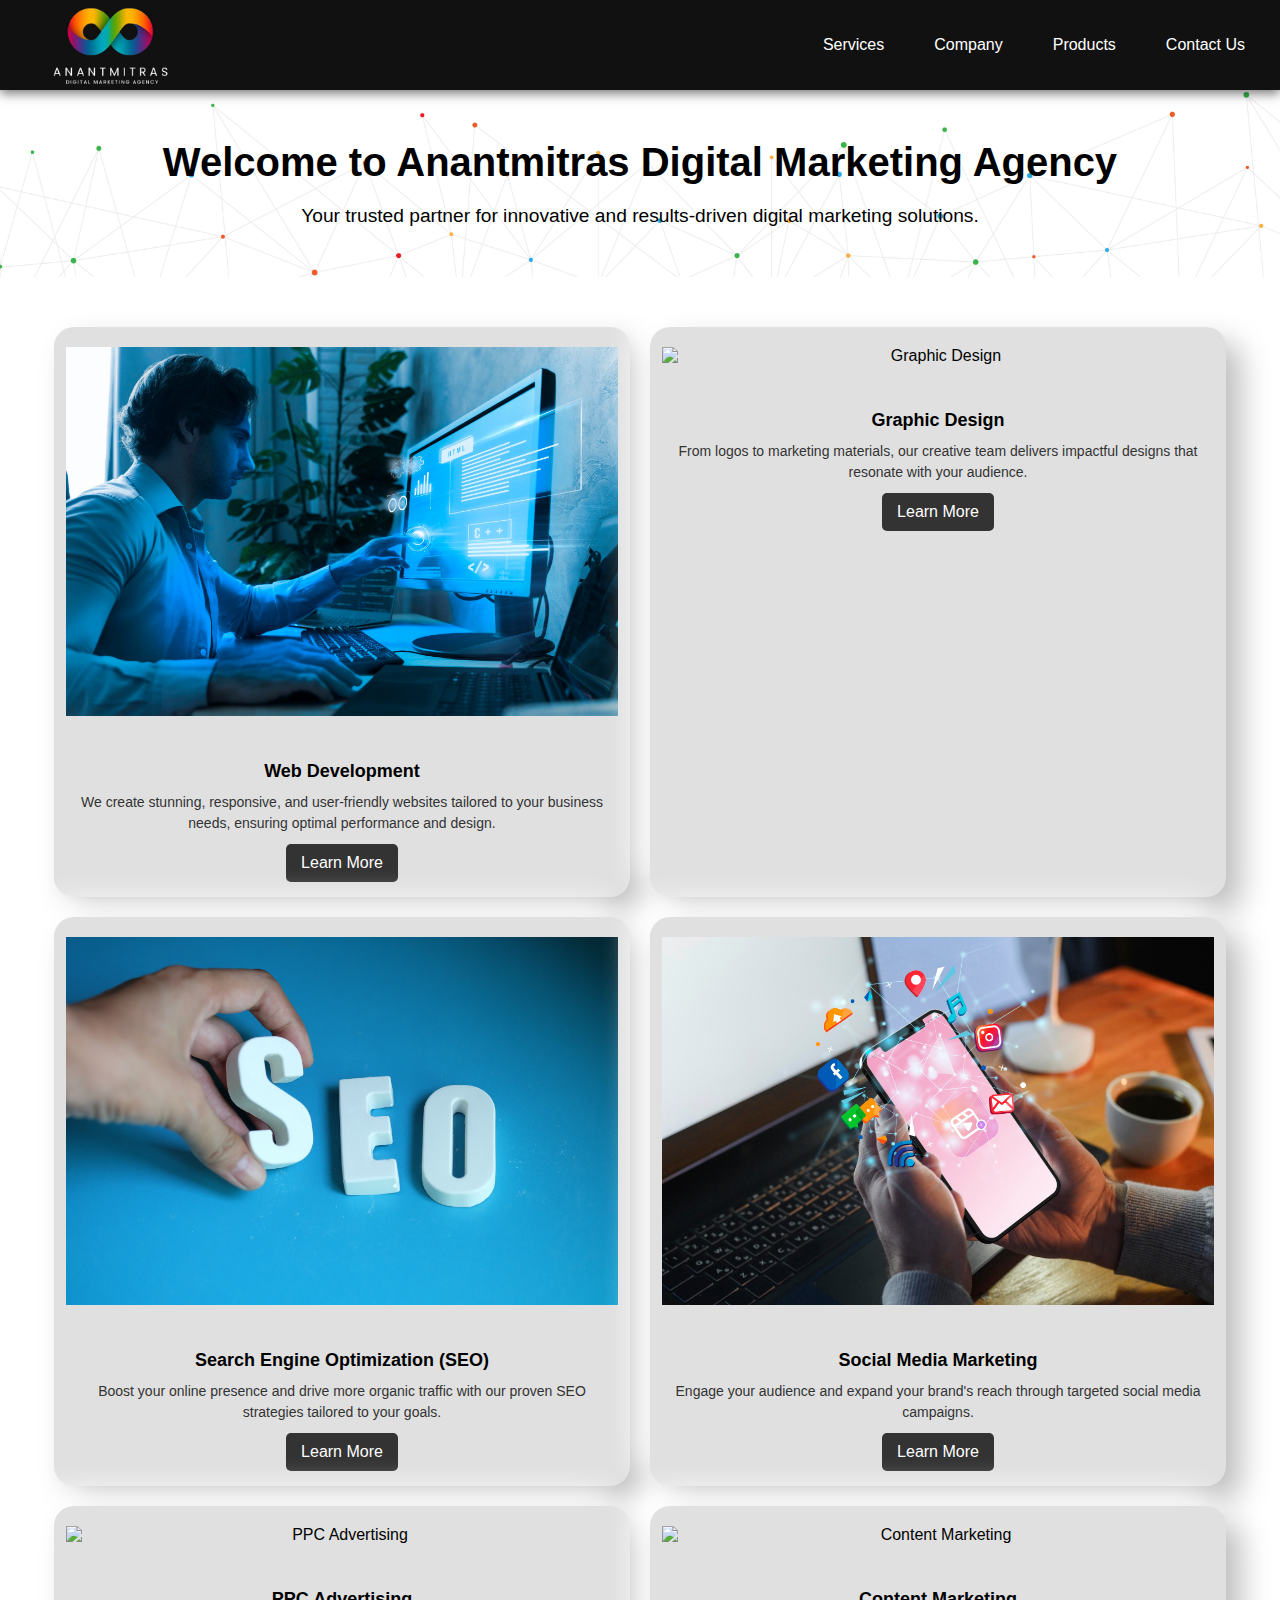
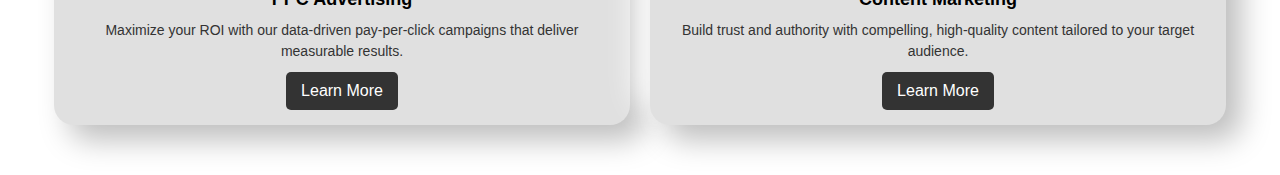
==== index.html @ e826c3bb "Add files via upload" ====
<!DOCTYPE html>
<html lang="en">
<head>
    <meta charset="UTF-8">
    <meta name="viewport" content="width=device-width, initial-scale=1.0">
    <title>Responsive Header with Submenu</title>
    <link rel="stylesheet" href="styles.css">
    <link rel="icon" href="images/logo.png" sizes="64x64" type="image/png">

</head>
<body>
    <header>
        <div class="logo">
            <a href="index.html"><img src="images/logo.png" alt="Company Logo"></a>
        </div>
        <nav class="desktop-nav">
            <ul class="desktop-menu">
                <li class="menu-item">
                    <a href="#">Services</a>
                    <ul class="submenu">
                        <li><a href="#">Websites</a></li>
                        <li><a href="#">Graphic Design</a></li>
                        <li><a href="#">SEO</a></li>
                        <li><a href="#">Social Media</a></li>
                    </ul>
                </li>
                <li class="menu-item">
                    <a href="#">Company</a>
                    <ul class="submenu">
                        <li><a href="about.html">Who we are</a></li>
                        <li><a href="#">What we do</a></li>
                    </ul>
                </li>
                <li class="menu-item">
                    <a href="#">Products</a>
                    <ul class="submenu">
                        <li><a href="#">Domain Registration</a></li>
                        <li><a href="#">Web Hosting</a></li>
                        <li><a href="#">Web Development</a></li>
                    </ul>
                </li>
                <li><a href="#">Contact Us</a></li>
            </ul>
        </nav>
        <div class="menu-toggle" id="mobile-menu">
            <div class="hamburger"></div>
        </div>
    </header>

    <!-- Mobile Menu -->
    <div id="mobile-nav" class="mobile-nav">
        <ul class="mobile-menu">
            <li><a href="#" class="menu-item" data-submenu="services-submenu">Services</a></li>
            <li><a href="#" class="menu-item" data-submenu="company-submenu">Company</a></li>
            <li><a href="#" class="menu-item" data-submenu="products-submenu">Products</a></li>
            <li><a href="#">Contact Us</a></li>
        </ul>
        <button class="close-btn" id="close-menu">Close</button>

        <!-- Submenus for Mobile -->
        <div id="services-submenu" class="submenu-mobile">
            <ul>
                <li><a href="#">Websites</a></li>
                <li><a href="#">Graphic Design</a></li>
                <li><a href="#">SEO</a></li>
                <li><a href="#">Social Media</a></li>
            </ul>
            <button class="back-btn">Back</button>
        </div>

        <div id="company-submenu" class="submenu-mobile">
            <ul>
                <li><a href="#">Who we are</a></li>
                <li><a href="#">What we do</a></li>
            </ul>
            <button class="back-btn">Back</button>
        </div>

        <div id="products-submenu" class="submenu-mobile">
            <ul>
                <li><a href="#">Domain Registration</a></li>
                <li><a href="#">Web Hosting</a></li>
                <li><a href="#">Web Development</a></li>
            </ul>
            <button class="back-btn">Back</button>
        </div>
    </div>

    <div class="hero-section">
        <h1>Welcome to Anantmitras Digital Marketing Agency</h1>
        <p>Your trusted partner for innovative and results-driven digital marketing solutions.</p>
    </div>

    <section id="services" class="card-container">
        <div class="card">
            <img src="images/website.jpg" alt="Websites">
            <div class="card-content">
                <h3>Web Development</h3>
                <p>We create stunning, responsive, and user-friendly websites tailored to your business needs, ensuring optimal performance and design.</p>
                <a href="#">Learn More</a>
            </div>
        </div>

        <div class="card">
            <img src="images/graphic.jpg" alt="Graphic Design">
            <div class="card-content">
                <h3>Graphic Design</h3>
                <p>From logos to marketing materials, our creative team delivers impactful designs that resonate with your audience.</p>
                <a href="#">Learn More</a>
            </div>
        </div>

        <div class="card">
            <img src="images/seo.jpg" alt="SEO">
            <div class="card-content">
                <h3>Search Engine Optimization (SEO)</h3>
                <p>Boost your online presence and drive more organic traffic with our proven SEO strategies tailored to your goals.</p>
                <a href="#">Learn More</a>
            </div>
        </div>

        <div class="card">
            <img src="images/social.jpg" alt="Social Media">
            <div class="card-content">
                <h3>Social Media Marketing</h3>
                <p>Engage your audience and expand your brand's reach through targeted social media campaigns.</p>
                <a href="#">Learn More</a>
            </div>
        </div>

        <div class="card">
            <img src="images/ppc.jpg" alt="PPC Advertising">
            <div class="card-content">
                <h3>PPC Advertising</h3>
                <p>Maximize your ROI with our data-driven pay-per-click campaigns that deliver measurable results.</p>
                <a href="#">Learn More</a>
            </div>
        </div>

        <div class="card">
            <img src="images/content.jpg" alt="Content Marketing">
            <div class="card-content">
                <h3>Content Marketing</h3>
                <p>Build trust and authority with compelling, high-quality content tailored to your target audience.</p>
                <a href="#">Learn More</a>
            </div>
        </div>
    </section>
    

    <script src="script.js"></script>
</body>
</html>
---- styles.css ----
/* Common Styles */
* {
    margin: 0;
    padding: 0;
    box-sizing: border-box;
}

body {
    font-family: Arial, sans-serif;
    
}

header {
    display: flex;
    justify-content: space-between;
    align-items: center;
    background-color: #111; /* Dark similar to black */
    padding: 10px 20px;
    position: relative;
    box-shadow: 0 4px 10px rgba(0, 0, 0, 0.5); /* Black shadow */
    height: 90px;
    color: white; /* Ensures the text contrasts with the dark background */
}


.logo img {
    margin-top: 15px;
    height: 180px; /* Increase the logo height as needed */
    width: auto;
   
}

/* Desktop Navigation */
.desktop-nav {
    display: none;
    
}

.desktop-menu {
    display: flex;
    list-style: none;
    gap: 20px;
}

.desktop-menu > li {
    position: relative;
}

.desktop-menu a {
    color: white;
    text-decoration: none;
    padding: 10px 15px;
    display: block;
}

.desktop-menu .submenu {
    display: none;
    position: absolute;
    top: 100%;
    left: 0;
    background-color: #333;
    padding: 10px 0;
    list-style: none;
    min-width: 200px;
    z-index: 10;
}

.desktop-menu .submenu li {
    white-space: nowrap;
}

.desktop-menu .submenu a {
    padding: 10px 20px;
    display: block;
}

.desktop-menu .menu-item:hover > .submenu,
.desktop-menu .submenu:hover {
    display: block;
}

/* Mobile Menu Toggle */
.menu-toggle {
    display: none;
    cursor: pointer;
}

.menu-toggle .hamburger {
    width: 25px;
    height: 3px;
    background-color: white;
    position: relative;
}

.menu-toggle .hamburger::before,
.menu-toggle .hamburger::after {
    content: '';
    position: absolute;
    width: 25px;
    height: 3px;
    background-color: white;
    left: 0;
}

.menu-toggle .hamburger::before {
    top: -8px;
}

.menu-toggle .hamburger::after {
    bottom: -8px;
}

/* Mobile Navigation */
.mobile-nav {
    position: fixed;
    top: 0;
    right: -250px;  /* Hidden by default */
    width: 250px;
    height: 100%;
    background-color: #333;
    transition: right 0.3s ease;
    display: flex;
    flex-direction: column;
    align-items: center;
    z-index: 100;
}

.mobile-nav .mobile-menu {
    list-style: none;
    display: flex;
    flex-direction: column;
    gap: 20px;
    margin-top: 50px;
}

.mobile-nav .mobile-menu li a {
    color: white;
    text-decoration: none;
    font-size: 18px;
}

.mobile-nav .close-btn {
    margin-top: auto;
    margin-bottom: 20px;
    padding: 10px 20px;
    background-color: red;
    color: white;
    border: none;
    cursor: pointer;
    border-radius: 5px;
}

/* Submenus for Mobile */
.submenu-mobile {
    position: fixed;
    top: 0;
    left: -250px;  /* Hidden by default */
    width: 250px;
    height: 100%;
    background-color: #444;
    transition: left 0.3s ease;
    display: flex;
    flex-direction: column;
    align-items: center;
    z-index: 110;
}

.submenu-mobile ul {
    list-style: none;
    display: flex;
    flex-direction: column;
    gap: 20px;
    margin-top: 100px;
}

.submenu-mobile ul li a {
    color: white;
    text-decoration: none;
    font-size: 18px;
}

.submenu-mobile .back-btn {
    margin-top: auto;
    margin-bottom: 20px;
    padding: 10px 20px;
    background-color: red;
    color: white;
    border: none;
    cursor: pointer;
    border-radius: 5px;
}

/* Responsive Design */

/* Desktop Styles */
@media (min-width: 769px) {
    .desktop-nav {
        display: block;
    }

    .desktop-menu {
        display: flex;
    }

    .menu-toggle, .mobile-nav, .submenu-mobile {
        display: none;
    }
}

/* Mobile and Tablet Styles */
@media (max-width: 768px) {
    .menu-toggle {
        display: block;
    }

    .mobile-nav {
        display: flex;
    }

    /* Submenu Overlay is handled within mobile-nav */
    .submenu-mobile {
        display: flex;
    }
}






/* Container for background */
.container {
    position: relative;
    width: 100%;
    height: 100vh; /* Full viewport height */
    overflow: hidden;
}

/* Background image */
.background-image {
    z-index: -1;
    position: fixed;
    top: 0;
    left: 0;
    width: 100%;
    height: 100%;
    background-image: url('images/background.avif'); /* Replace with your image URL */
    background-size: cover;
    background-position: center;
    background-attachment: fixed;
    display: flex;
    justify-content: center;
    align-items: center;
    opacity: 0.9; /* Adjust opacity as needed */
    animation: zoomEffect 8s infinite alternate;
}

/* Zoom effect animation */
@keyframes zoomEffect {
    0% {
        transform: scale(1);
    }
    100% {
        transform: scale(1.2);
    }
}

/* Content inside the container */
.container-content {
    position: relative;
    z-index: 1; /* Ensure it appears above the background */
    color: #fff; /* Text color */
    text-align: center;
    padding: 20px;
}

/* Responsive design */
@media (max-width: 768px) {
    .container {
        height: 60vh; /* Adjust height for mobile/tablet */
    }
}

@media (max-width: 480px) {
    .container {
        height: 50vh; /* Further adjustment for smaller screens */
    }
}




/* ------------------------------------------------about------------------------------------------------------------------------ */


.about {
    max-width: 800px;
    padding: 20px;
    background-color: rgba(0, 0, 0, 0.7);
    border-radius: 15px;
    box-shadow: 0 4px 8px rgba(0, 0, 0, 0.3);
    overflow-y: auto;
    max-height: 80vh; /* To allow scrolling */
}

.about h2 {
    text-align: center;
    margin-bottom: 20px;
    color: #00bcd4;
    font-size: 2em;
}

.about p {
    margin-bottom: 15px;
    line-height: 1.8;
}




.card-container {
    display: flex;
    flex-wrap: wrap;
    gap: 20px;
    justify-content: center;
    margin: 50px 0;
}

.card {
    width: 45%; /* Adjust the width to fit two cards in one row */
    border-radius: 20px;
    background: #e0e0e0;
    box-shadow: 15px 15px 30px #bebebe, -15px -15px 30px #ffffff;
    overflow: hidden;
    transition: transform 0.3s ease, box-shadow 0.3s ease;
    text-align: center;
}

.card:hover {
    transform: translateY(-10px);
    box-shadow: 20px 20px 40px #bebebe, -20px -20px 40px #ffffff;
}

/* Adjust image size */
.card img {
    width: 96%; /* Makes the image smaller and fit within the card */
    height: auto; /* Keeps the aspect ratio */
    margin: 20px auto; /* Centers the image within the card */
    display: block; /* Ensures proper spacing around the image */
}

.card-content {
    padding: 15px;
}

.card-content h3 {
    font-size: 18px;
    margin: 10px 0;
    color: black;
}

.card-content p {
    font-size: 14px;
    color: #333;
    line-height: 1.5;
}

.card-content a {
    display: inline-block;
    margin-top: 10px;
    padding: 10px 15px;
    background: #333;
    color: #fff;
    text-decoration: none;
    border-radius: 5px;
    transition: background 0.3s ease;
}

.card-content a:hover {
    background: #555;
}

/* Responsive design for smaller screens */
@media (max-width: 768px) {
    .card {
        width: 100%; /* Stacks cards vertically on smaller screens */
    }
}


.hero-section {
    text-align: center;
    padding: 50px 20px;
    background: url('images/header.jpg') center calc(50% - 60px) / cover no-repeat;
    color: black;
}


.hero-section h1 {
    font-size: 2.5rem;
    margin-bottom: 20px;
}

.hero-section p {
    font-size: 1.2rem;
}
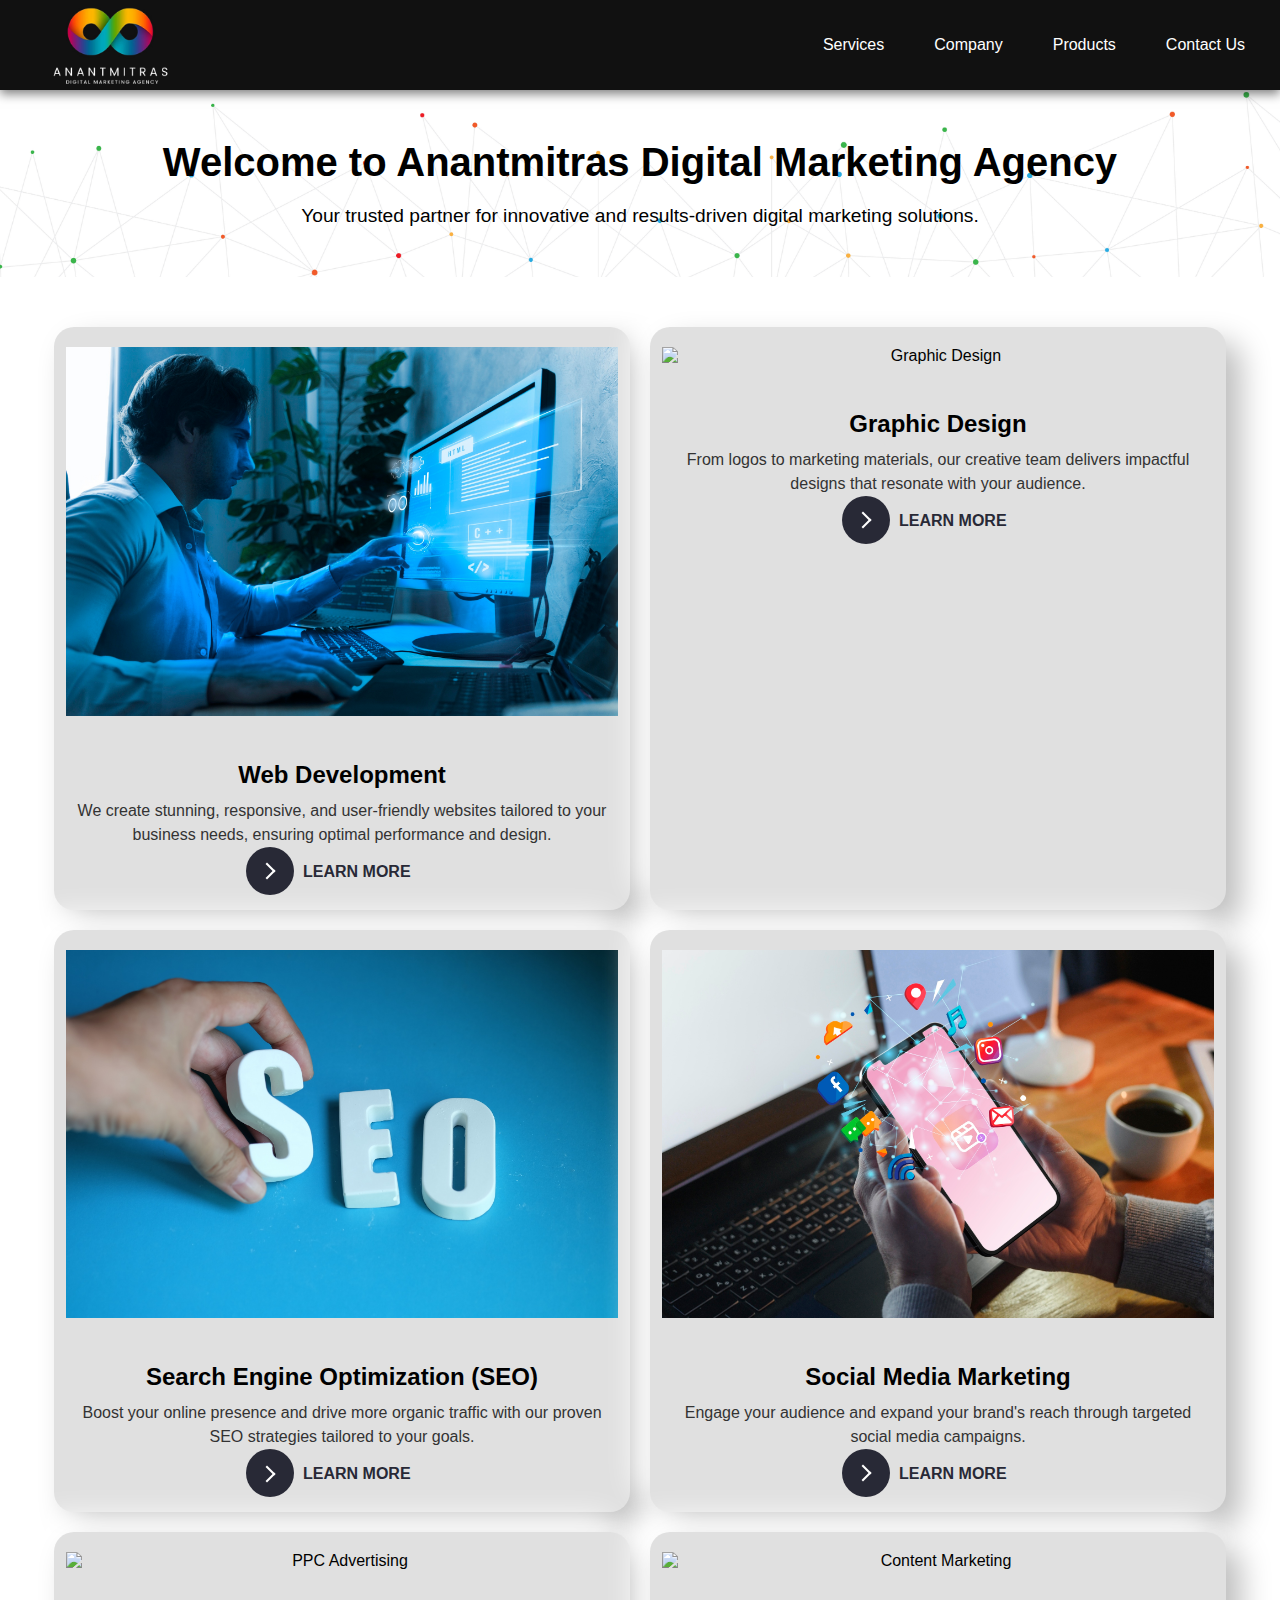
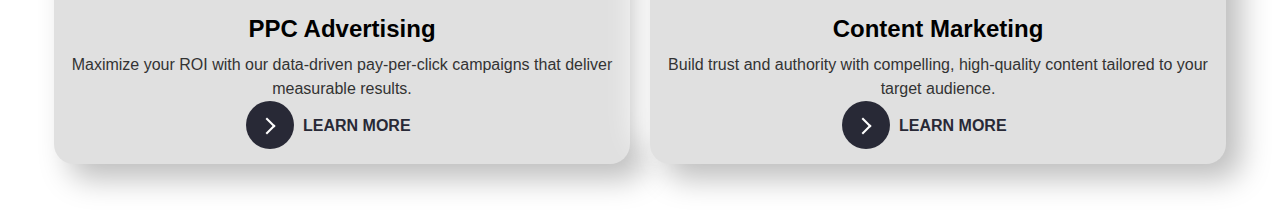
==== commit 200b832c: "Add files via upload" ====
--- a/index.html
+++ b/index.html
@@ -5,7 +5,7 @@
     <meta name="viewport" content="width=device-width, initial-scale=1.0">
     <title>Responsive Header with Submenu</title>
     <link rel="stylesheet" href="styles.css">
-    <link rel="icon" href="images/logo.png" sizes="64x64" type="image/png">
+    <link rel="icon" href="images/logo.png"  type="image/png">
 
 </head>
 <body>
@@ -70,7 +70,7 @@
 
         <div id="company-submenu" class="submenu-mobile">
             <ul>
-                <li><a href="#">Who we are</a></li>
+                <li><a href="about.html">Who we are</a></li>
                 <li><a href="#">What we do</a></li>
             </ul>
             <button class="back-btn">Back</button>
@@ -97,7 +97,12 @@
             <div class="card-content">
                 <h3>Web Development</h3>
                 <p>We create stunning, responsive, and user-friendly websites tailored to your business needs, ensuring optimal performance and design.</p>
-                <a href="#">Learn More</a>
+                <button class="learn-more">
+                    <span class="circle" aria-hidden="true">
+                    <span class="icon arrow"></span>
+                    </span>
+                    <a href="about.html"><span class="button-text">Learn More</span></a>
+                  </button>
             </div>
         </div>
 
@@ -106,8 +111,12 @@
             <div class="card-content">
                 <h3>Graphic Design</h3>
                 <p>From logos to marketing materials, our creative team delivers impactful designs that resonate with your audience.</p>
-                <a href="#">Learn More</a>
-            </div>
+                <button class="learn-more">
+                    <span class="circle" aria-hidden="true">
+                    <span class="icon arrow"></span>
+                    </span>
+                    <a href="about.html"><span class="button-text">Learn More</span></a>
+                  </button>            </div>
         </div>
 
         <div class="card">
@@ -115,8 +124,12 @@
             <div class="card-content">
                 <h3>Search Engine Optimization (SEO)</h3>
                 <p>Boost your online presence and drive more organic traffic with our proven SEO strategies tailored to your goals.</p>
-                <a href="#">Learn More</a>
-            </div>
+                <button class="learn-more">
+                    <span class="circle" aria-hidden="true">
+                    <span class="icon arrow"></span>
+                    </span>
+                    <a href="about.html"><span class="button-text">Learn More</span></a>
+                  </button>            </div>
         </div>
 
         <div class="card">
@@ -124,8 +137,12 @@
             <div class="card-content">
                 <h3>Social Media Marketing</h3>
                 <p>Engage your audience and expand your brand's reach through targeted social media campaigns.</p>
-                <a href="#">Learn More</a>
-            </div>
+                <button class="learn-more">
+                    <span class="circle" aria-hidden="true">
+                    <span class="icon arrow"></span>
+                    </span>
+                    <a href="about.html"><span class="button-text">Learn More</span></a>
+                  </button>            </div>
         </div>
 
         <div class="card">
@@ -133,8 +150,12 @@
             <div class="card-content">
                 <h3>PPC Advertising</h3>
                 <p>Maximize your ROI with our data-driven pay-per-click campaigns that deliver measurable results.</p>
-                <a href="#">Learn More</a>
-            </div>
+                <button class="learn-more">
+                    <span class="circle" aria-hidden="true">
+                    <span class="icon arrow"></span>
+                    </span>
+                    <a href="about.html"><span class="button-text">Learn More</span></a>
+                  </button>            </div>
         </div>
 
         <div class="card">
@@ -142,8 +163,12 @@
             <div class="card-content">
                 <h3>Content Marketing</h3>
                 <p>Build trust and authority with compelling, high-quality content tailored to your target audience.</p>
-                <a href="#">Learn More</a>
-            </div>
+                <button class="learn-more">
+                    <span class="circle" aria-hidden="true">
+                    <span class="icon arrow"></span>
+                    </span>
+                    <a href="about.html"><span class="button-text">Learn More</span></a>
+                  </button>            </div>
         </div>
     </section>
     
--- a/styles.css
+++ b/styles.css
@@ -354,18 +354,18 @@
 }
 
 .card-content h3 {
-    font-size: 18px;
+    font-size: 24px;
     margin: 10px 0;
     color: black;
 }
 
 .card-content p {
-    font-size: 14px;
+    font-size: 16px;
     color: #333;
     line-height: 1.5;
 }
 
-.card-content a {
+/* .card-content a {
     display: inline-block;
     margin-top: 10px;
     padding: 10px 15px;
@@ -374,11 +374,11 @@
     text-decoration: none;
     border-radius: 5px;
     transition: background 0.3s ease;
-}
-
-.card-content a:hover {
+} */
+
+/* .card-content a:hover {
     background: #555;
-}
+} */
 
 /* Responsive design for smaller screens */
 @media (max-width: 768px) {
@@ -403,4 +403,95 @@
 
 .hero-section p {
     font-size: 1.2rem;
-}+}
+
+
+
+/* From Uiverse.io by cssbuttons-io */ 
+button {
+    position: relative;
+    display: inline-block;
+    cursor: pointer;
+    outline: none;
+    border: 0;
+    vertical-align: middle;
+    text-decoration: none;
+    background: transparent;
+    padding: 0;
+    font-size: inherit;
+    font-family: inherit;
+   }
+   
+   button.learn-more {
+    width: 12rem;
+    height: auto;
+   }
+   
+   button.learn-more .circle {
+    transition: all 0.45s cubic-bezier(0.65, 0, 0.076, 1);
+    position: relative;
+    display: block;
+    margin: 0;
+    width: 3rem;
+    height: 3rem;
+    background: #282936;
+    border-radius: 1.625rem;
+   }
+   
+   button.learn-more .circle .icon {
+    transition: all 0.45s cubic-bezier(0.65, 0, 0.076, 1);
+    position: absolute;
+    top: 0;
+    bottom: 0;
+    margin: auto;
+    background: #fff;
+   }
+   
+   button.learn-more .circle .icon.arrow {
+    transition: all 0.45s cubic-bezier(0.65, 0, 0.076, 1);
+    left: 0.625rem;
+    width: 1.125rem;
+    height: 0.125rem;
+    background: none;
+   }
+   
+   button.learn-more .circle .icon.arrow::before {
+    position: absolute;
+    content: "";
+    top: -0.29rem;
+    right: 0.0625rem;
+    width: 0.625rem;
+    height: 0.625rem;
+    border-top: 0.125rem solid #fff;
+    border-right: 0.125rem solid #fff;
+    transform: rotate(45deg);
+   }
+   
+   button.learn-more .button-text {
+    transition: all 0.45s cubic-bezier(0.65, 0, 0.076, 1);
+    position: absolute;
+    top: 0;
+    left: 0;
+    right: 0;
+    bottom: 0;
+    padding: 0.75rem 0;
+    margin: 0 0 0 1.85rem;
+    color: #282936;
+    font-weight: 700;
+    line-height: 1.6;
+    text-align: center;
+    text-transform: uppercase;
+   }
+   
+   button:hover .circle {
+    width: 100%;
+   }
+   
+   button:hover .circle .icon.arrow {
+    background: #fff;
+    transform: translate(1rem, 0);
+   }
+   
+   button:hover .button-text {
+    color: #fff;
+   }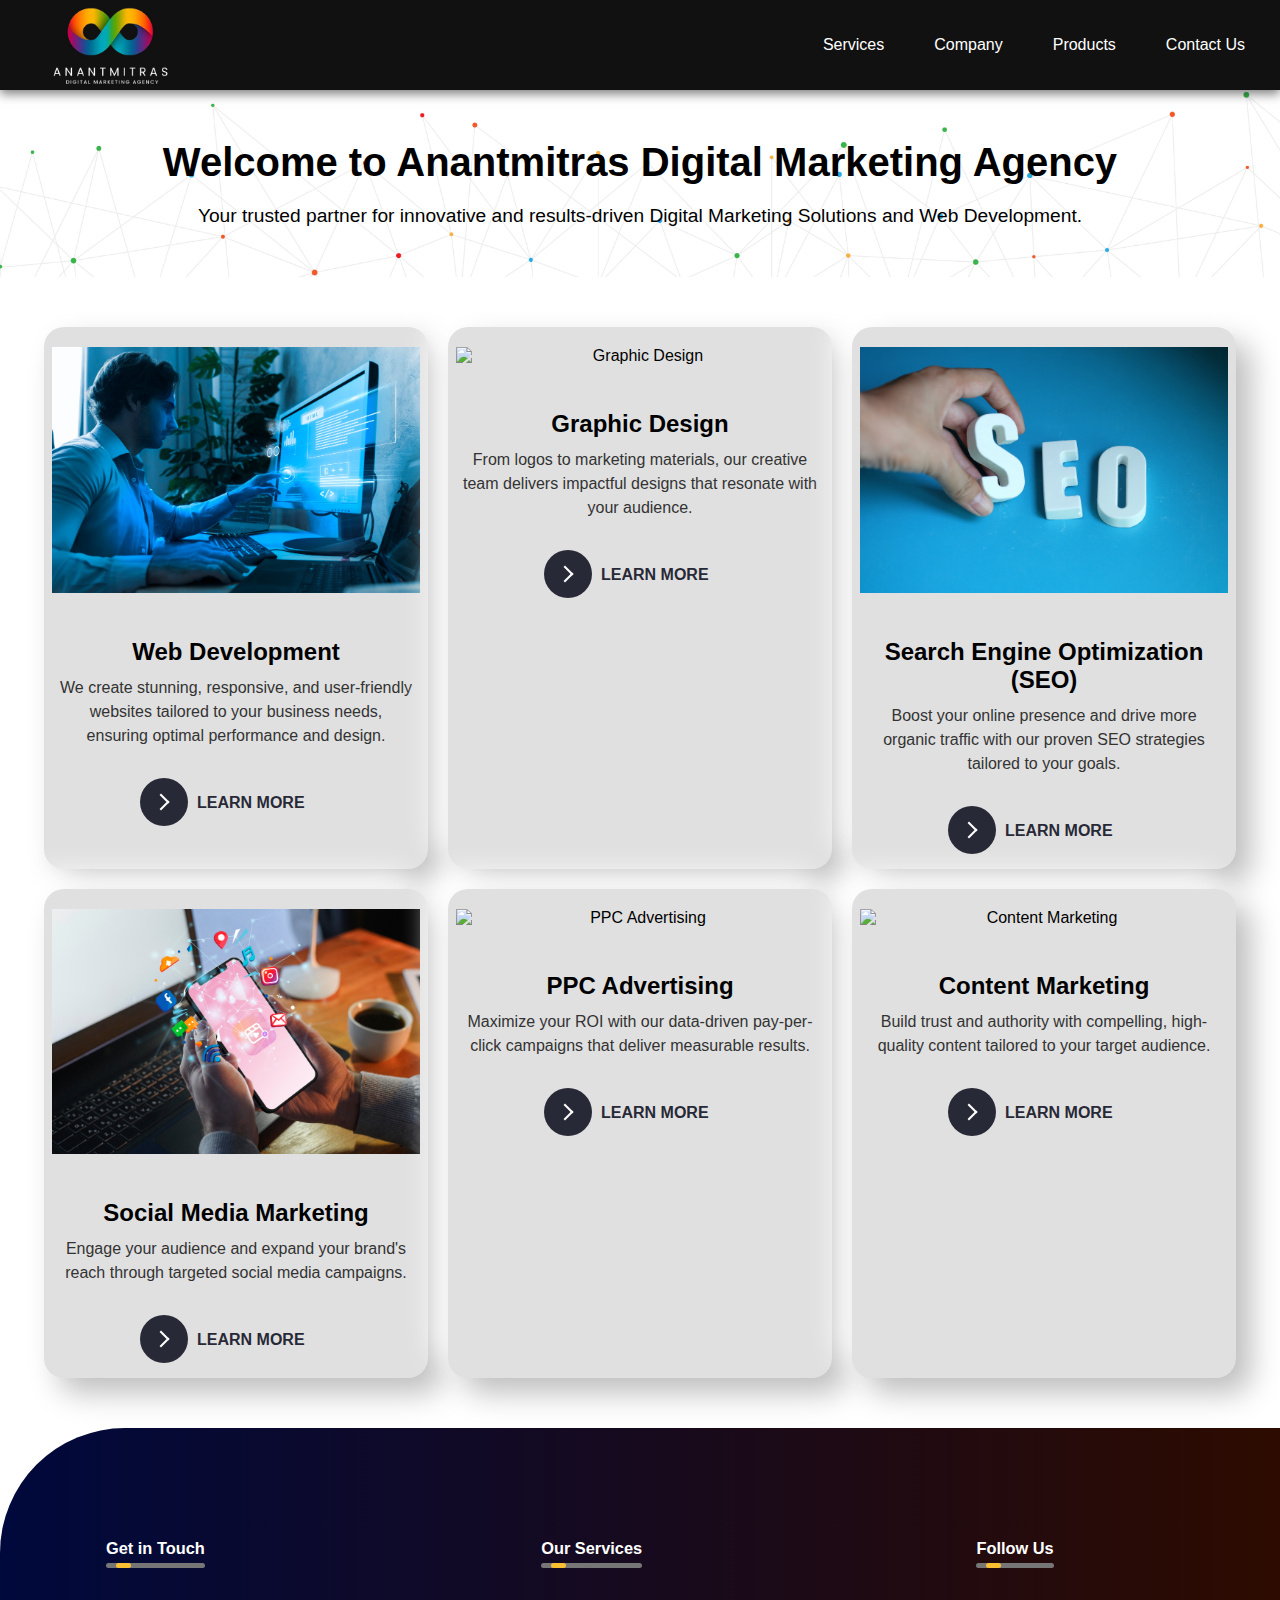
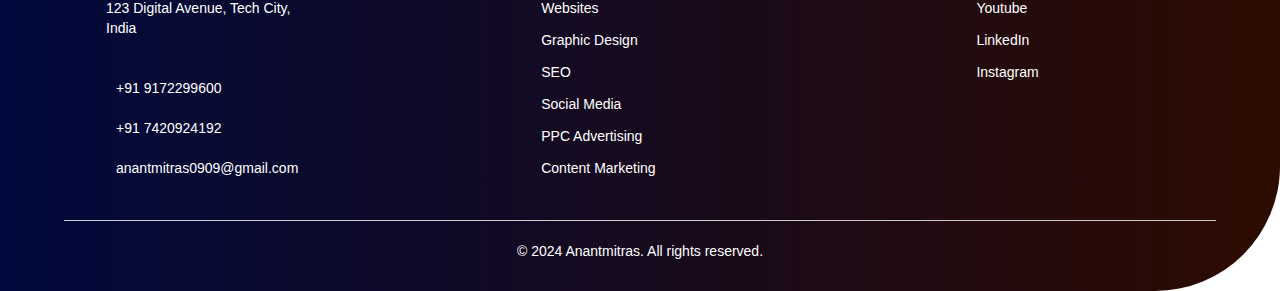
==== commit c715478b: "Add files via upload" ====
--- a/index.html
+++ b/index.html
@@ -3,7 +3,7 @@
 <head>
     <meta charset="UTF-8">
     <meta name="viewport" content="width=device-width, initial-scale=1.0">
-    <title>Responsive Header with Submenu</title>
+    <title>Anantmitras</title>
     <link rel="stylesheet" href="styles.css">
     <link rel="icon" href="images/logo.png"  type="image/png">
 
@@ -18,28 +18,30 @@
                 <li class="menu-item">
                     <a href="#">Services</a>
                     <ul class="submenu">
-                        <li><a href="#">Websites</a></li>
-                        <li><a href="#">Graphic Design</a></li>
-                        <li><a href="#">SEO</a></li>
-                        <li><a href="#">Social Media</a></li>
+                        <li><a href="website.html">Websites</a></li>
+                        <li><a href="graphic_design.html">Graphic Design</a></li>
+                        <li><a href="seo.html">SEO</a></li>
+                        <li><a href="social_media.html">Social Media</a></li>
+                        <li><a href="ppc.html">PPC Advertising</a></li>
+                        <li><a href="content_marketing.html">Content Marketing</a></li>
                     </ul>
                 </li>
                 <li class="menu-item">
                     <a href="#">Company</a>
                     <ul class="submenu">
                         <li><a href="about.html">Who we are</a></li>
-                        <li><a href="#">What we do</a></li>
+                        <li><a href="what_we_do.html">What we do</a></li>
                     </ul>
                 </li>
                 <li class="menu-item">
                     <a href="#">Products</a>
                     <ul class="submenu">
-                        <li><a href="#">Domain Registration</a></li>
-                        <li><a href="#">Web Hosting</a></li>
-                        <li><a href="#">Web Development</a></li>
+                        <li><a href="domain_register.html">Domain Registration</a></li>
+                        <li><a href="web_hosting.html">Web Hosting</a></li>
+                        <li><a href="web_development.html">Web Development</a></li>
                     </ul>
                 </li>
-                <li><a href="#">Contact Us</a></li>
+                <li><a href="contact_us.html">Contact Us</a></li>
             </ul>
         </nav>
         <div class="menu-toggle" id="mobile-menu">
@@ -53,17 +55,19 @@
             <li><a href="#" class="menu-item" data-submenu="services-submenu">Services</a></li>
             <li><a href="#" class="menu-item" data-submenu="company-submenu">Company</a></li>
             <li><a href="#" class="menu-item" data-submenu="products-submenu">Products</a></li>
-            <li><a href="#">Contact Us</a></li>
+            <li><a href="contact_us.html">Contact Us</a></li>
         </ul>
         <button class="close-btn" id="close-menu">Close</button>
 
         <!-- Submenus for Mobile -->
         <div id="services-submenu" class="submenu-mobile">
             <ul>
-                <li><a href="#">Websites</a></li>
-                <li><a href="#">Graphic Design</a></li>
-                <li><a href="#">SEO</a></li>
-                <li><a href="#">Social Media</a></li>
+                <li><a href="website.html">Websites</a></li>
+                <li><a href="graphic_design.html">Graphic Design</a></li>
+                <li><a href="seo.html">SEO</a></li>
+                <li><a href="social_media.html">Social Media</a></li>
+                <li><a href="ppc.html">PPC Advertising</a></li>
+                <li><a href="content_marketing.html">Content Marketing</a></li>
             </ul>
             <button class="back-btn">Back</button>
         </div>
@@ -71,16 +75,16 @@
         <div id="company-submenu" class="submenu-mobile">
             <ul>
                 <li><a href="about.html">Who we are</a></li>
-                <li><a href="#">What we do</a></li>
+                <li><a href="what_we_do.html">What we do</a></li>
             </ul>
             <button class="back-btn">Back</button>
         </div>
 
         <div id="products-submenu" class="submenu-mobile">
             <ul>
-                <li><a href="#">Domain Registration</a></li>
-                <li><a href="#">Web Hosting</a></li>
-                <li><a href="#">Web Development</a></li>
+                <li><a href="domain_register.html">Domain Registration</a></li>
+                <li><a href="web_hosting.html">Web Hosting</a></li>
+                <li><a href="web_development.html">Web Development</a></li>
             </ul>
             <button class="back-btn">Back</button>
         </div>
@@ -88,7 +92,7 @@
 
     <div class="hero-section">
         <h1>Welcome to Anantmitras Digital Marketing Agency</h1>
-        <p>Your trusted partner for innovative and results-driven digital marketing solutions.</p>
+        <p>Your trusted partner for innovative and results-driven Digital Marketing Solutions and Web Development.</p>
     </div>
 
     <section id="services" class="card-container">
@@ -101,7 +105,7 @@
                     <span class="circle" aria-hidden="true">
                     <span class="icon arrow"></span>
                     </span>
-                    <a href="about.html"><span class="button-text">Learn More</span></a>
+                    <a href="website.html"><span class="button-text">Learn More</span></a>
                   </button>
             </div>
         </div>
@@ -115,8 +119,9 @@
                     <span class="circle" aria-hidden="true">
                     <span class="icon arrow"></span>
                     </span>
-                    <a href="about.html"><span class="button-text">Learn More</span></a>
-                  </button>            </div>
+                    <a href="graphic_design.html"><span class="button-text">Learn More</span></a>
+                  </button>   
+                </div>
         </div>
 
         <div class="card">
@@ -128,8 +133,9 @@
                     <span class="circle" aria-hidden="true">
                     <span class="icon arrow"></span>
                     </span>
-                    <a href="about.html"><span class="button-text">Learn More</span></a>
-                  </button>            </div>
+                    <a href="seo.html"><span class="button-text">Learn More</span></a>
+                  </button>     
+                </div>
         </div>
 
         <div class="card">
@@ -141,8 +147,9 @@
                     <span class="circle" aria-hidden="true">
                     <span class="icon arrow"></span>
                     </span>
-                    <a href="about.html"><span class="button-text">Learn More</span></a>
-                  </button>            </div>
+                    <a href="social_media.html"><span class="button-text">Learn More</span></a>
+                  </button>       
+                </div>
         </div>
 
         <div class="card">
@@ -154,7 +161,7 @@
                     <span class="circle" aria-hidden="true">
                     <span class="icon arrow"></span>
                     </span>
-                    <a href="about.html"><span class="button-text">Learn More</span></a>
+                    <a href="ppc.html"><span class="button-text">Learn More</span></a>
                   </button>            </div>
         </div>
 
@@ -167,11 +174,71 @@
                     <span class="circle" aria-hidden="true">
                     <span class="icon arrow"></span>
                     </span>
-                    <a href="about.html"><span class="button-text">Learn More</span></a>
+                    <a href="content_marketing.html"><span class="button-text">Learn More</span></a>
                   </button>            </div>
         </div>
     </section>
+
     
+
+    <footer>
+        <div class="row">
+            <div class="col">
+                <h3>Get in Touch <div class="underline"><span></span></div></h3>
+                <p>123 Digital Avenue, Tech City, India</p>
+                <br> <br>
+                <div class="contact-info">
+                    <i class="fa-solid fa-phone"></i>
+                    <a href="tel:+919172299600" class="phone-number-top" style="color: white; text-decoration: none;">+91 9172299600</a>
+                </div>
+                <br>
+                <div class="contact-info">
+                    <i class="fa-solid fa-phone"></i>
+                    <a href="tel:+917420924192" class="phone-number-top" style="color: white; text-decoration: none;">+91 7420924192</a>
+                </div>
+                <br>
+                <div class="contact-info">
+                    <i class="fa-solid fa-envelope"></i>
+                    <a href="mailto:anantmitras0909@gmail.com" style="color: white; text-decoration: none;">anantmitras0909@gmail.com</a>
+                </div>
+                
+               
+            </div>
+            <div class="col">
+                <h3>Our Services <div class="underline"><span></span></div></h3>
+                <ul>
+                    <li><a href="website.html">Websites</a></li>
+                    <li><a href="graphic_design.html">Graphic Design</a></li>
+                    <li><a href="seo.html">SEO</a></li>
+                    <li><a href="social_media.html">Social Media</a></li>
+                    <li><a href="ppc.html">PPC Advertising</a></li>
+                    <li><a href="content_marketing.html">Content Marketing</a></li>
+                </ul>
+                
+            </div>
+            <div class="col">
+                <h3>Follow Us <div class="underline"><span></span></div></h3>
+                <ul>
+                    <!-- <li><a href="https://www.facebook.com" target="_blank">Facebook</a></li> -->
+                    <li><a href="https://www.youtube.com/@anantmitras" target="_blank">Youtube</a></li>
+                    <!-- <li><a href="https://www.twitter.com" target="_blank">Twitter</a></li> -->
+                    <li><a href="https://www.linkedin.com/company/anantmitras/posts/?feedView=all" target="_blank">LinkedIn</a></li>
+                    <li><a href="https://www.instagram.com/anantmitras/" target="_blank">Instagram</a></li>
+                </ul>
+                
+               
+                <br>
+               
+            </div>
+        </div>
+        <hr>
+        <p class="copyright">&copy; 2024 Anantmitras. All rights reserved.</p>
+    </footer>
+    
+
+
+    
+
 
     <script src="script.js"></script>
 </body>
--- a/styles.css
+++ b/styles.css
@@ -327,7 +327,7 @@
 }
 
 .card {
-    width: 45%; /* Adjust the width to fit two cards in one row */
+    width: 30%; /* Adjust the width to fit two cards in one row */
     border-radius: 20px;
     background: #e0e0e0;
     box-shadow: 15px 15px 30px #bebebe, -15px -15px 30px #ffffff;
@@ -420,6 +420,8 @@
     padding: 0;
     font-size: inherit;
     font-family: inherit;
+    margin-top: 30px;
+    margin-bottom: 0px;
    }
    
    button.learn-more {
@@ -494,4 +496,290 @@
    
    button:hover .button-text {
     color: #fff;
-   }+   }
+
+
+
+
+
+/*-------------------------------------------------- footer Section -------------------------------------------------- */
+
+
+
+footer{
+    z-index: 1000;
+    width: 100%;
+    /* position: absolute; */
+    bottom: 0;
+    background: linear-gradient(to right, #00093c ,#2d0b00);
+    color: #fff;
+    margin-top: 50px;
+    padding: 100px 0 30px;
+    border-top-left-radius: 125px;
+    border-bottom-right-radius: 125px;
+    font-size: 14px;
+    line-height: 20px;
+}
+.row{
+    width: 85%;
+    margin: auto;
+    display: flex;
+    flex-wrap: wrap;
+    align-items: flex-start;
+    justify-content: space-between;
+}
+.col{
+    flex-basis: 20%;
+    padding: 10px;
+}
+
+.col h3{
+    width: fit-content;
+    margin-bottom: 40px;
+    position: relative;
+}
+.contact-info {
+    display: flex;
+    align-items: center;
+}
+
+.contact-info i {
+    margin-right: 10px;
+}
+.phone-number {
+    margin-top: 1px; 
+}
+
+.col ul li{
+    
+    list-style: none;
+    margin-bottom: 12px;
+
+}
+.col ul li a{
+    text-decoration: none;
+    color: #fff;
+}
+.copyright {
+    text-align: center;
+}
+
+
+hr{
+    width: 90%;
+    border: 0;
+    border-bottom: 1px solid #ccc;
+    margin: 20px auto;
+}
+
+.underline{
+    width: 100%;
+    height: 5px;
+    background: #767676;
+    border-radius: 3px;
+    position: absolute;
+    top: 25px;
+    left: 0;
+    overflow: hidden;
+}
+
+.underline span{
+    width: 15px;
+    height: 100%;
+    background: #fac031;
+    border-radius: 3px;
+    position: absolute;
+    top: 0;
+    left: 10px;
+    animation: moving 2s linear infinite;
+}
+@keyframes moving{
+    0%{
+        left: -20px;
+    }
+    100%{
+        left: 100%;
+    }
+}
+@media(max-width:700px){
+    footer{
+        bottom: unset;
+    }
+    .col{
+        flex-basis: 100%;
+        margin-left: 100px;
+    }
+    
+    .row p{
+        font-size: 16px;
+    }
+    .row h3{
+        font-size: 20px;
+    }
+    .row li{
+        font-size: 16px;
+    }
+    .contact-info{
+        font-size: 16px;
+        margin-left: -10px;
+    }
+    col:nth-child(1), .col:nth-child(2){
+        flex-basis: 100%;
+    }
+    .copyright{
+        font-size: 16px;
+    }
+    
+}
+
+
+
+
+
+    /* General styles for the graphic-container */
+    .graphic-container {
+        display: flex;
+        flex-wrap: wrap;
+        gap: 20px;
+        justify-content: center;
+        padding: 20px;
+        background-color: #f9f9f9;
+    }
+    
+    .graphic-section {
+        background: linear-gradient(170deg, rgba(58, 56, 56, 0.623) 0%, rgb(31, 31, 31) 100%);
+        border-radius: 20px;
+        margin-top: 10px;
+        box-shadow: 0 10px 20px rgb(3, 3, 3);
+        overflow: hidden;
+        width: calc(100% - 20px); /* Adjusted for responsive design */
+        max-width: 100%;
+        transition: transform 0.3s ease, box-shadow 0.3s ease;
+        padding: 20px;
+        text-align: center;
+        color: #fff;
+        position: relative;
+        cursor: pointer;
+    }
+    
+    .graphic-section:hover {
+        transform: scale(0.97);
+        box-shadow: 0 10px 12px rgb(0, 242, 255);
+    }
+    
+    .graphic-image {
+        width: 100%;
+        height: auto;
+        border-top-left-radius: 20px;
+        border-top-right-radius: 20px;
+        margin-bottom: 15px;
+        object-fit: cover;
+    }
+    
+    .graphic-heading {
+        font-size: 18px;
+        font-weight: bold;
+        color: #ffb144;
+        margin-bottom: 10px;
+    }
+    
+    .graphic-text {
+        font-size: 14px;
+        color: #f0f0f0;
+        line-height: 1.5;
+    }
+    
+    .cta-section {
+        background-color: #333;
+        color: #fff;
+        padding: 20px;
+        border-radius: 10px;
+        text-align: center;
+    }
+    
+    .cta-heading {
+        font-size: 20px;
+        font-weight: bold;
+        margin-bottom: 10px;
+    }
+    
+    .cta-text {
+        font-size: 16px;
+        margin-bottom: 15px;
+    }
+    
+    .cta-button {
+        display: inline-block;
+        padding: 10px 20px;
+        background-color: #007BFF;
+        color: #fff;
+        text-decoration: none;
+        border-radius: 5px;
+        font-size: 16px;
+    }
+    
+    .cta-button:hover {
+        background-color: #04f90090;
+    }
+    
+    /* Badge styles */
+    .graphic-section span {
+        position: absolute;
+        overflow: hidden;
+        width: 150px;
+        height: 150px;
+        top: -10px;
+        left: -10px;
+        display: flex;
+        align-items: center;
+        justify-content: center;
+    }
+    
+    .graphic-section span::before {
+        content: 'Premium';
+        position: absolute;
+        width: 150%;
+        height: 40px;
+        background-image: linear-gradient(45deg, #ff6547 0%, #ffb144 51%, #ff7053 100%);
+        transform: rotate(-45deg) translateY(-20px);
+        display: flex;
+        align-items: center;
+        justify-content: center;
+        color: #fff;
+        font-weight: 600;
+        letter-spacing: 0.1em;
+        text-transform: uppercase;
+        box-shadow: 0 5px 10px rgba(0, 0, 0, 0.23);
+    }
+    
+    .graphic-section span::after {
+        content: '';
+        position: absolute;
+        width: 10px;
+        bottom: 0;
+        left: 0;
+        height: 10px;
+        z-index: -1;
+        box-shadow: 140px -140px #cc3f47;
+        background-image: linear-gradient(45deg, #FF512F 0%, #F09819 51%, #FF512F 100%);
+    }
+    
+    /* Responsive adjustments */
+    @media (max-width: 1024px) {
+        .graphic-section {
+            width: calc(33.33% - 20px);
+        }
+    }
+    
+    @media (max-width: 768px) {
+        .graphic-section {
+            width: calc(50% - 20px);
+        }
+    }
+    
+    @media (max-width: 480px) {
+        .graphic-section {
+            width: calc(100% - 20px);
+        }
+    }
+    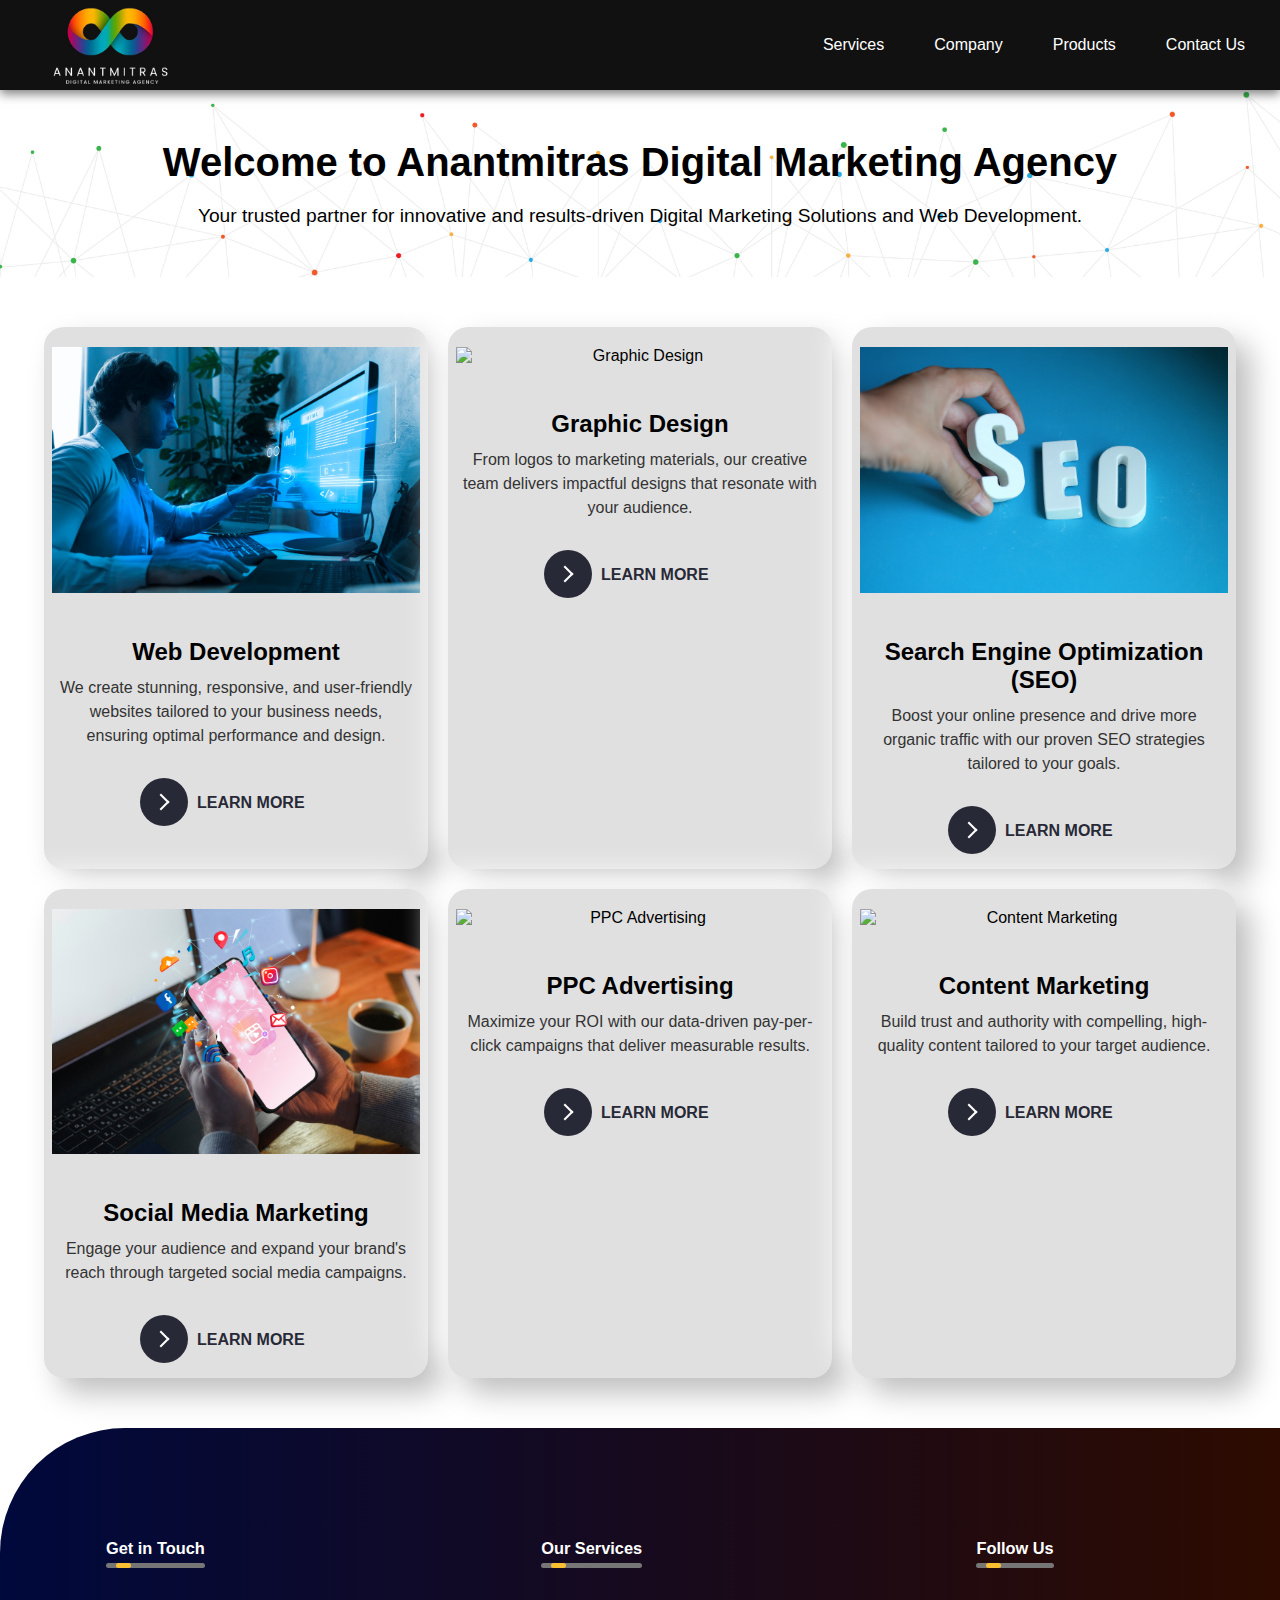
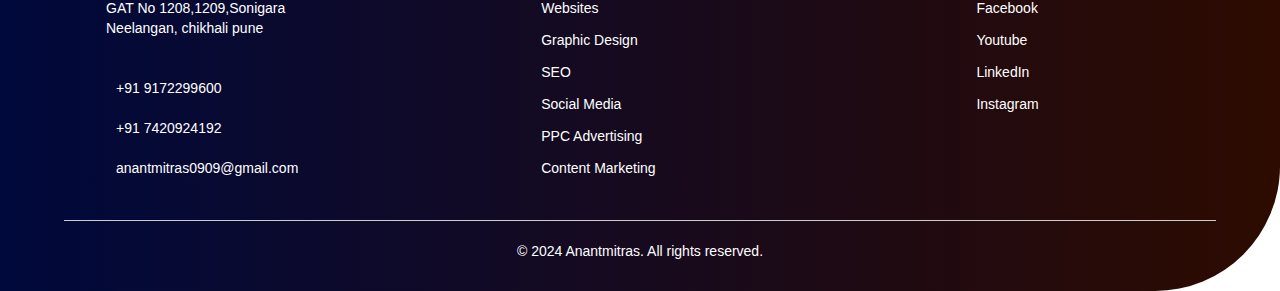
==== commit 680e58a5: "footer update" ====
--- a/index.html
+++ b/index.html
@@ -185,7 +185,7 @@
         <div class="row">
             <div class="col">
                 <h3>Get in Touch <div class="underline"><span></span></div></h3>
-                <p>123 Digital Avenue, Tech City, India</p>
+                <p>GAT No 1208,1209,Sonigara Neelangan, chikhali pune</p>
                 <br> <br>
                 <div class="contact-info">
                     <i class="fa-solid fa-phone"></i>
@@ -219,7 +219,7 @@
             <div class="col">
                 <h3>Follow Us <div class="underline"><span></span></div></h3>
                 <ul>
-                    <!-- <li><a href="https://www.facebook.com" target="_blank">Facebook</a></li> -->
+                    <li><a href="https://www.facebook.com/Anantmitras?mibextid=qi2Omg&rdid=CW289iH825nnOZ7u&share_url=https%3A%2F%2Fwww.facebook.com%2Fshare%2FDzwnM2X1TAgyvkKr%2F%3Fmibextid%3Dqi2Omg#" target="_blank">Facebook</a></li>
                     <li><a href="https://www.youtube.com/@anantmitras" target="_blank">Youtube</a></li>
                     <!-- <li><a href="https://www.twitter.com" target="_blank">Twitter</a></li> -->
                     <li><a href="https://www.linkedin.com/company/anantmitras/posts/?feedView=all" target="_blank">LinkedIn</a></li>
@@ -234,6 +234,7 @@
         <hr>
         <p class="copyright">&copy; 2024 Anantmitras. All rights reserved.</p>
     </footer>
+
     
 
 
--- a/styles.css
+++ b/styles.css
@@ -556,6 +556,8 @@
     margin-bottom: 12px;
 
 }
+
+
 .col ul li a{
     text-decoration: none;
     color: #fff;
@@ -677,14 +679,14 @@
     }
     
     .graphic-heading {
-        font-size: 18px;
+        font-size: 20px;
         font-weight: bold;
         color: #ffb144;
         margin-bottom: 10px;
     }
     
     .graphic-text {
-        font-size: 14px;
+        font-size: 16px;
         color: #f0f0f0;
         line-height: 1.5;
     }
@@ -782,4 +784,79 @@
             width: calc(100% - 20px);
         }
     }
-    +    
+
+/* From Uiverse.io by vinodjangid07 */
+/* .top-button {
+    position: fixed;
+    top: 95%; 
+    left: 90%;
+    transform: translateX(-50%) translateY(-100%); 
+    z-index: 1000; 
+    
+    width: 50px;
+    height: 50px;
+    border-radius: 50%;
+    background-color: rgb(20, 20, 20);
+    border: none;
+    font-weight: 600;
+    display: flex; 
+    align-items: center;
+    justify-content: center;
+    box-shadow: 0px 0px 15px 6px rgb(2, 209, 255);
+    cursor: pointer;
+    transition-duration: 0.3s;
+    overflow: hidden;
+}
+
+
+@media (max-width: 480px) {
+    .top-button{
+        left: 90%;
+        width: 40px;
+        height: 40px;
+
+    }
+}
+
+
+.svgIcon {
+    width: 12px;
+    transition-duration: 0.3s;
+}
+
+.svgIcon path {
+    fill: white;
+}
+
+.top-button:hover {
+    width: 140px;
+    border-radius: 50px;
+    background-color: rgb(255, 255, 255);
+}
+
+.top-button:hover .svgIcon {
+    transition-duration: 0.3s;
+    transform: translateY(-200%);
+}
+
+.top-button::before {
+    position: absolute;
+    bottom: -30px; 
+    left: 20px; 
+    content: "Back to Top";
+    color: black;
+    font-size: 14px;
+    opacity: 0;
+    transition-duration: 0.3s;
+    text-align: left;
+    display: flex;
+    justify-content: flex-start; 
+    width: 100%; 
+}
+
+.top-button:hover::before {
+    opacity: 1;
+    bottom: unset; 
+    left: 30px; 
+} */
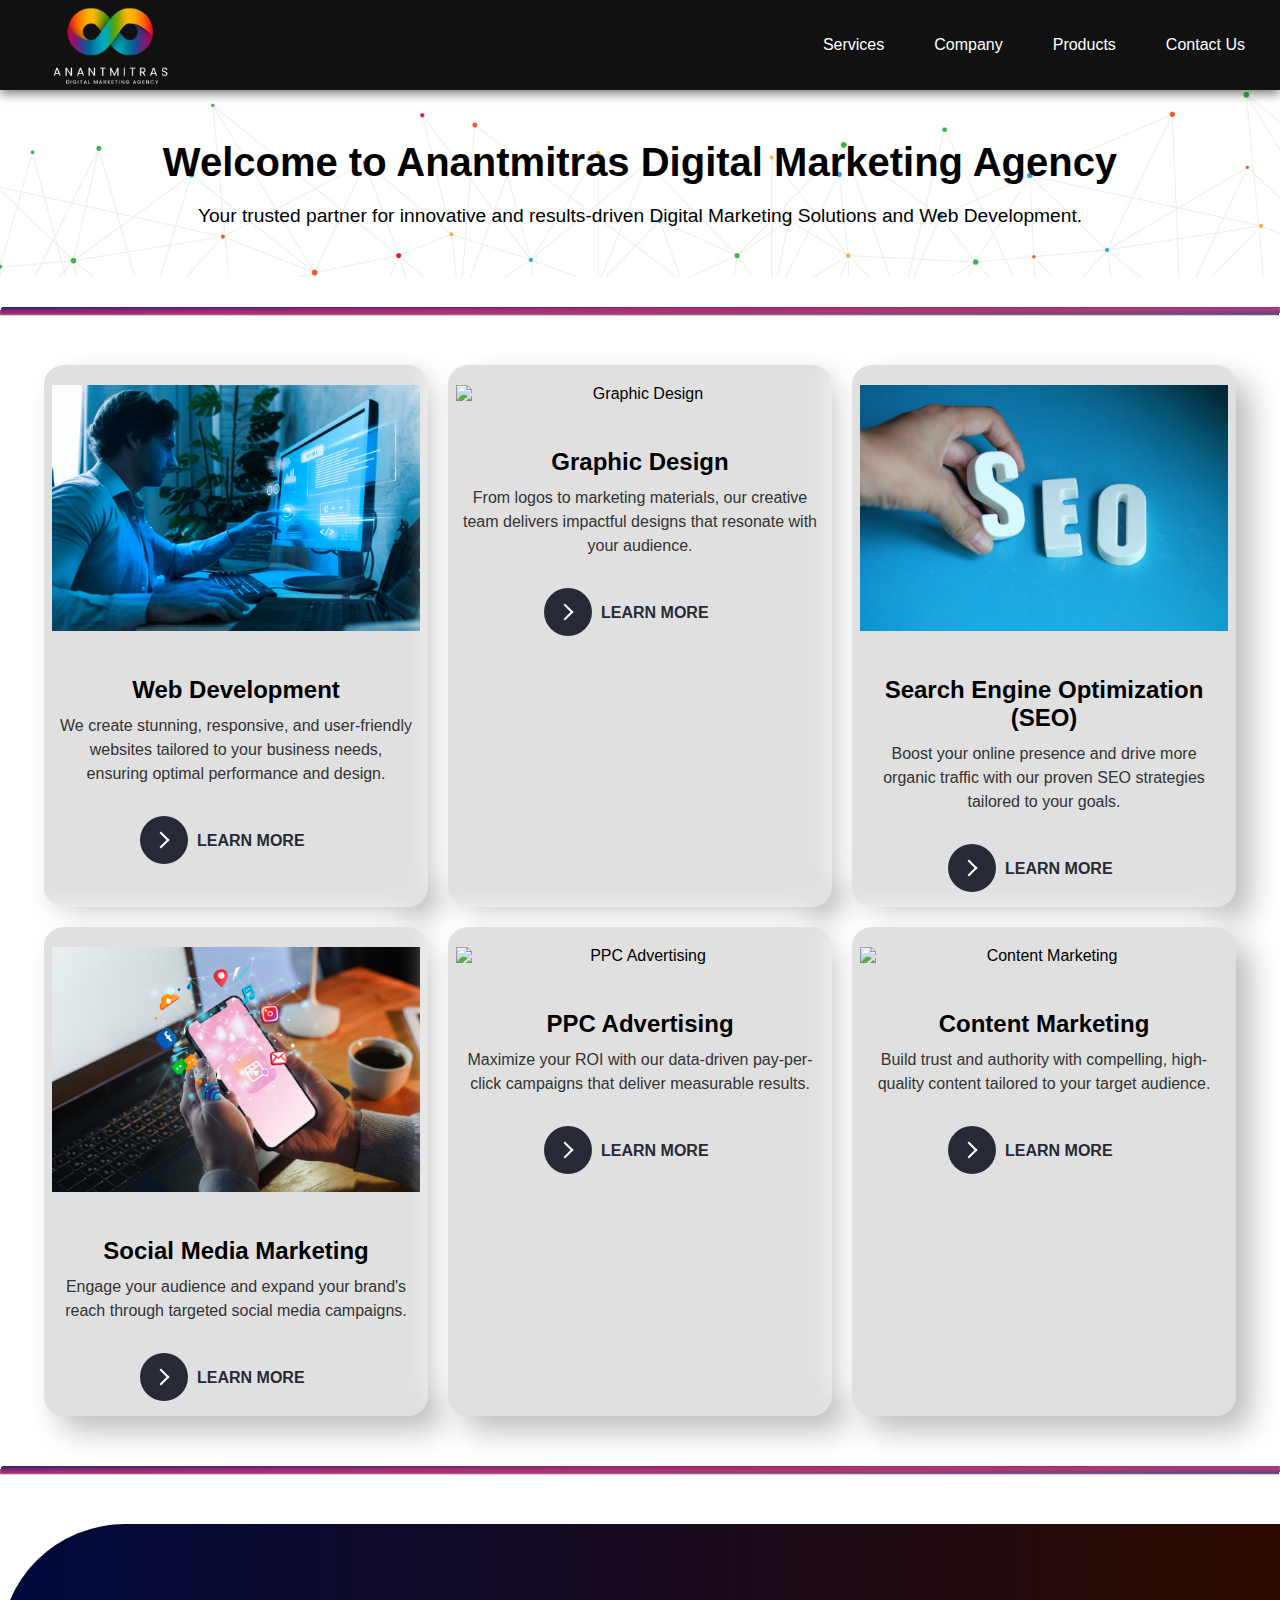
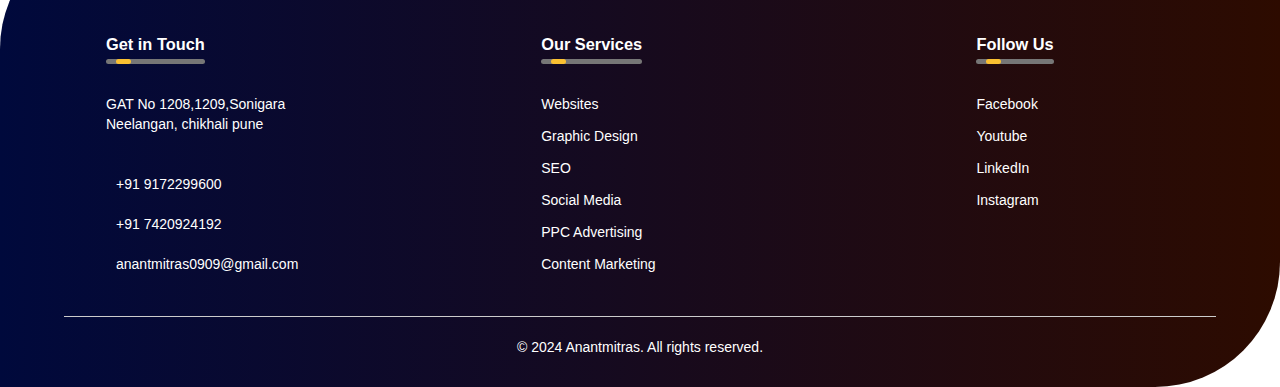
==== commit 1f3fff5e: "loader" ====
--- a/index.html
+++ b/index.html
@@ -95,6 +95,12 @@
         <p>Your trusted partner for innovative and results-driven Digital Marketing Solutions and Web Development.</p>
     </div>
 
+
+    <div class="progress">
+        <div class="inner"></div>
+  </div>
+
+
     <section id="services" class="card-container">
         <div class="card">
             <img src="images/website.jpg" alt="Websites">
@@ -180,6 +186,12 @@
     </section>
 
     
+
+
+    <div class="progress">
+        <div class="inner"></div>
+  </div>
+
 
     <footer>
         <div class="row">
--- a/styles.css
+++ b/styles.css
@@ -860,3 +860,40 @@
     bottom: unset; 
     left: 30px; 
 } */
+
+
+
+
+
+
+
+/* From Uiverse.io by sabbircoder07 */ 
+.progress {
+    background-color: #ddd;
+    width: 100%;
+    height: 8px;
+    margin-top: 30px;
+    /* margin-left: 40%; */
+    overflow: hidden;
+    backface-visibility: hidden;
+    transform: skew(150deg);
+  }
+  
+  .inner {
+    background-image: linear-gradient(to right bottom, #1d2671, #4b2776, #6d2677, #8c2674, #a62a6f, #a73071, #a93572, #aa3a74, #943e7b, #7c417e, #65437c, #4e4376);
+    height: 100%;
+    transform-origin: left;
+    transform: skew(-150deg);
+    animation: progress 3.8s infinite;
+  }
+  
+  @keyframes progress {
+    0% {
+      transform: scaleX(10%) translateX(-10%);
+    }
+  
+    100% {
+      transform: scaleX(90%) translateX(150%);
+    }
+  }
+  